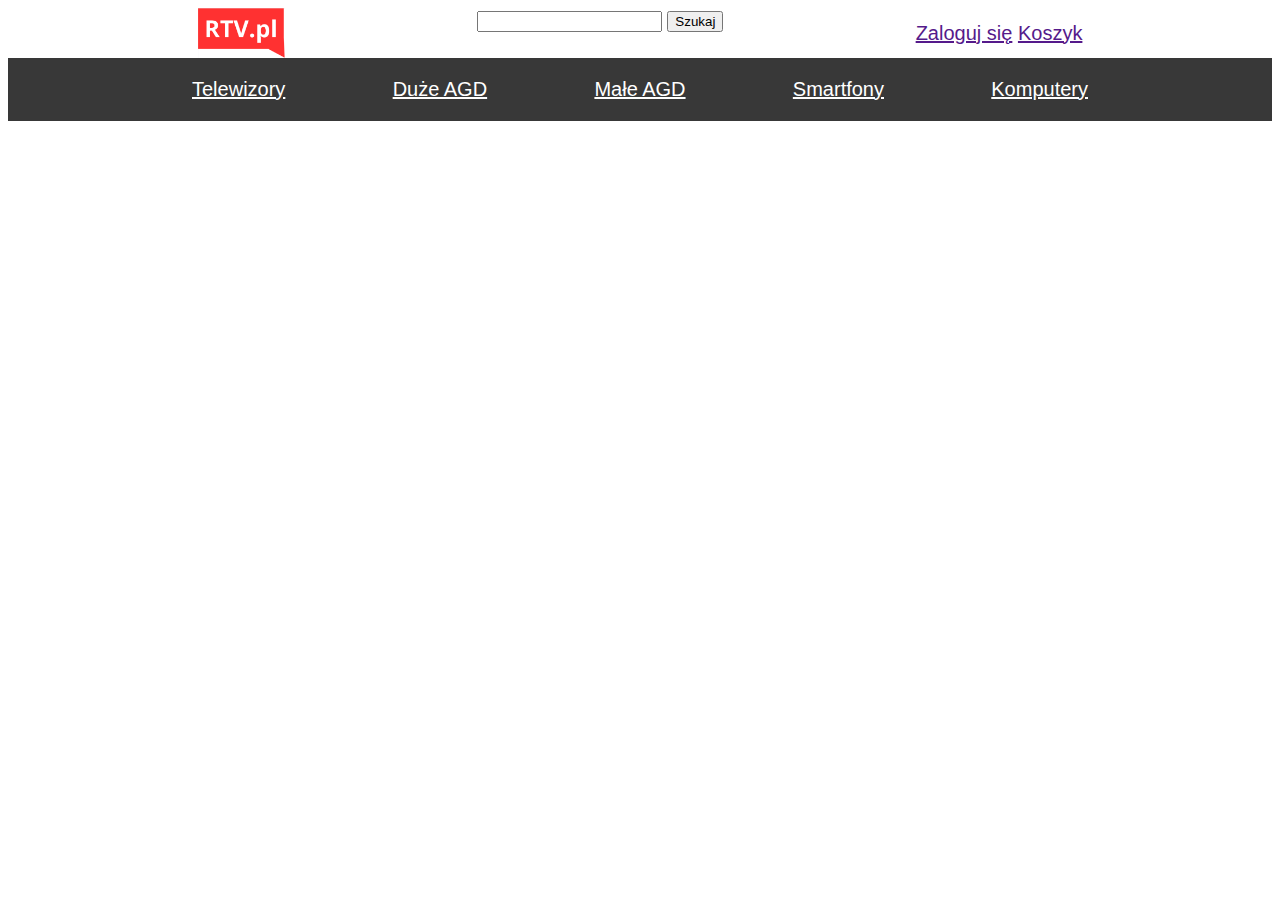
==== index.html @ e5286e43 "Implement header" ====
<!DOCTYPE html>
<html lang="en">

<head>
    <meta charset="UTF-8">
    <meta name="viewport" content="width=device-width, initial-scale=1.0">
    <link href="styles.css" rel="stylesheet">
    <title>Sklep RTV</title>
</head>

<body>
    <div class="top-banner">
        <img src="img/logo.png" alt="Shop logo">
        <div class="search-bar">
            <input type="search">
            <button type="submit">Szukaj</button>
        </div>
        <span>
            <p><a href="">Zaloguj się</a></p>
            <p><a href="">Koszyk</a></p>
        </span>
    </div>
    <div class="nav-wrapper">
        <div class="nav">
            <p><a href="">Telewizory</a></p>
            <p><a href="">Duże AGD</a></p>
            <p>
                <a href="">Małe AGD</a>
            </p>
            <p>
                <a href="">Smartfony</a>
            </p>
            <p>
                <a href="">Komputery</a>
            </p>
        </div>
    </div>
</body>

</html>
---- styles.css ----
:root {
    font-size: 20px;
    font-family: Roboto, Arial, Helvetica, sans-serif;
}

body {
    display: flex;
    flex-direction: column;
    align-items: center;
}

.top-banner {
    width: 70%;
    height: 2.5rem;
    display: flex;
    justify-content: space-between;
    align-items: center;
}

.top-banner>img {
    height: 100%;
    width: auto;
}

.search-bar {
    height: 100%;
}

p {
    display: inline;
}

.nav-wrapper {
    width: 100%;
    background-color: rgb(56, 56, 56);
    display: flex;
    justify-content: center;
}

.nav {
    width: 70vw;
    display: flex;
    justify-content: space-between;
}

.nav a {
    color: white
}
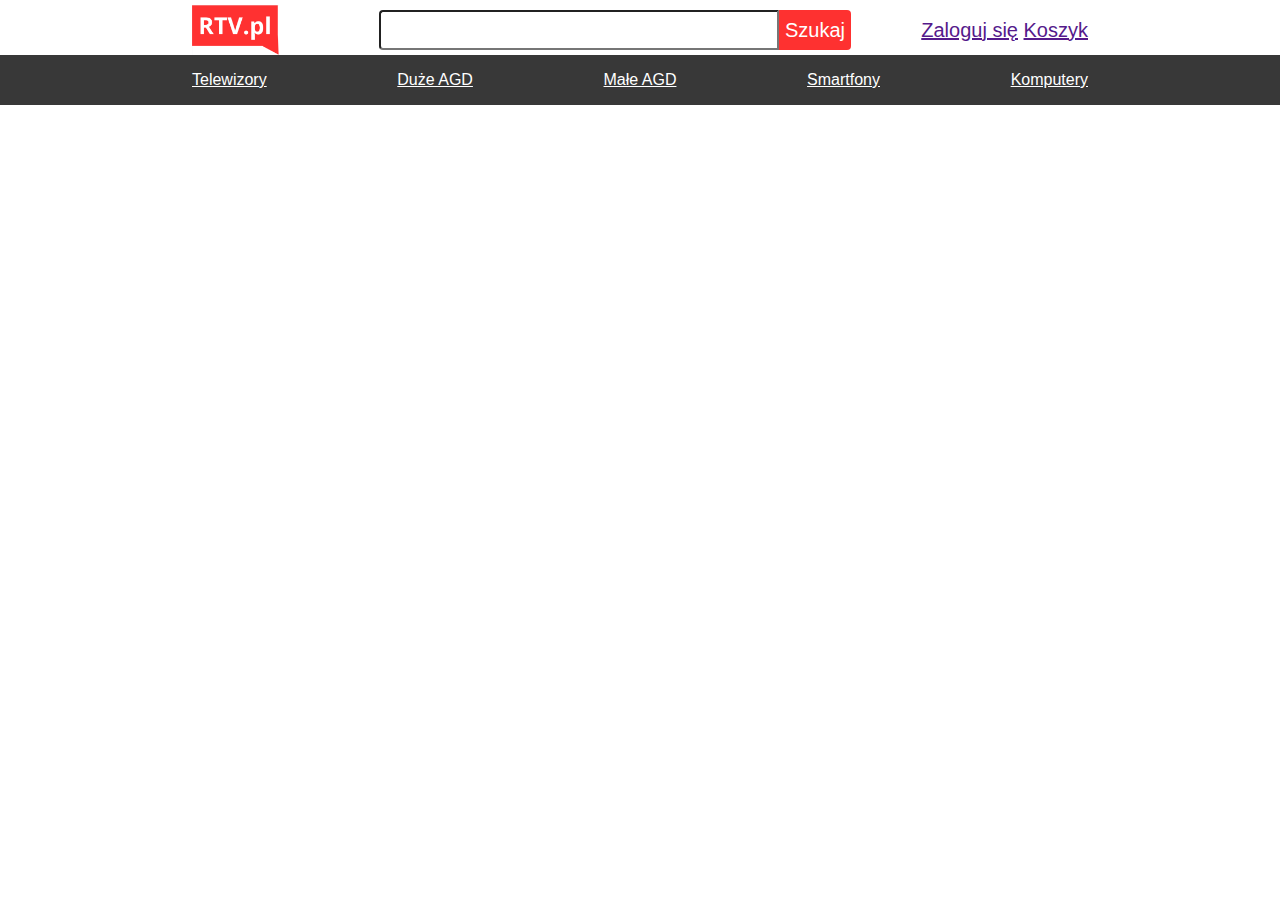
==== commit 29ac0f3e: "Improve searchbar UD" ====
--- a/index.html
+++ b/index.html
@@ -10,10 +10,12 @@
 
 <body>
     <div class="top-banner">
-        <img src="img/logo.png" alt="Shop logo">
-        <div class="search-bar">
-            <input type="search">
-            <button type="submit">Szukaj</button>
+        <div class="left">
+            <img src="img/logo.png" alt="Shop logo">
+            <div class="search-bar">
+                <input type="search">
+                <button type="submit">Szukaj</button>
+            </div>
         </div>
         <span>
             <p><a href="">Zaloguj się</a></p>
--- a/styles.css
+++ b/styles.css
@@ -4,6 +4,7 @@
 }
 
 body {
+    margin: 5px 0;
     display: flex;
     flex-direction: column;
     align-items: center;
@@ -17,13 +18,46 @@
     align-items: center;
 }
 
-.top-banner>img {
+.left {
+    height: 100%;
+    display: flex;
+    gap: 5rem;
+    align-items: center;
+}
+
+.left>img {
     height: 100%;
     width: auto;
 }
 
+.left>* {
+    flex: 0 0 auto;
+}
+
 .search-bar {
     height: 100%;
+    display: flex;
+    align-items: center;
+}
+
+input[type="search"] {
+    appearance: none;
+    height: 80%;
+    width: 20rem;
+    border-radius: 4px 0 0 4px;
+    outline: 0;
+    font-size: 1rem;
+}
+
+.search-bar>button {
+    appearance: none;
+    height: 80%;
+    border: 0;
+    background-color: #fe3130;
+    color: white;
+    font-size: 1rem;
+    border-radius: 0 4px 4px 0;
+    padding: 6px
 }
 
 p {
@@ -43,6 +77,7 @@
     justify-content: space-between;
 }
 
-.nav a {
+.nav * {
+    font-size: 0.8rem;
     color: white
 }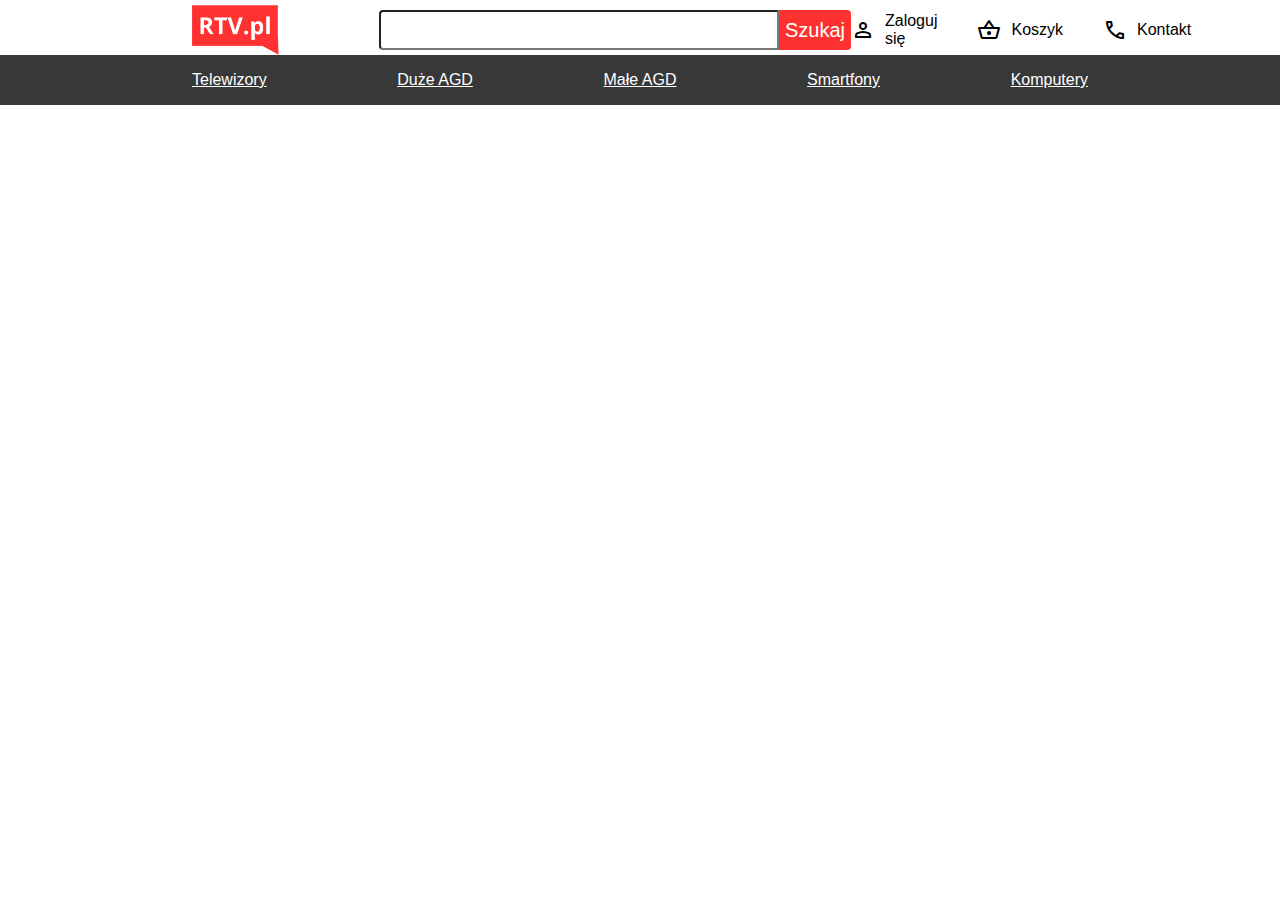
==== commit ce671bb3: "Improve menu UI" ====
--- a/index.html
+++ b/index.html
@@ -5,6 +5,8 @@
     <meta charset="UTF-8">
     <meta name="viewport" content="width=device-width, initial-scale=1.0">
     <link href="styles.css" rel="stylesheet">
+    <link rel="stylesheet"
+        href="https://fonts.googleapis.com/css2?family=Material+Symbols+Outlined:opsz,wght,FILL,GRAD@20..48,100..700,0..1,-50..200" />
     <title>Sklep RTV</title>
 </head>
 
@@ -17,9 +19,16 @@
                 <button type="submit">Szukaj</button>
             </div>
         </div>
-        <span>
-            <p><a href="">Zaloguj się</a></p>
-            <p><a href="">Koszyk</a></p>
+        <span class="menu-wrapper">
+            <p class="menu"><span class="material-symbols-outlined">
+                    person
+                </span><a href="">Zaloguj się</a></p>
+            <p class="menu"><span class="material-symbols-outlined">
+                    shopping_basket
+                </span><a href="">Koszyk</a></p>
+            <p class="menu"><span class="material-symbols-outlined">
+                    call
+                </span><a href="">Kontakt</a></p>
         </span>
     </div>
     <div class="nav-wrapper">
--- a/styles.css
+++ b/styles.css
@@ -80,4 +80,27 @@
 .nav * {
     font-size: 0.8rem;
     color: white
+}
+
+.menu-wrapper {
+    display: flex;
+    align-items: center;
+    gap: 2rem;
+}
+
+.menu {
+    display: flex;
+    align-items: center;
+    flex-wrap: nowrap;
+    gap: 0.5rem;
+    font-size: 0.8rem;
+}
+
+.menu>a {
+    text-decoration: none;
+    color: black;
+}
+
+.menu>a:hover {
+    text-decoration: underline;
 }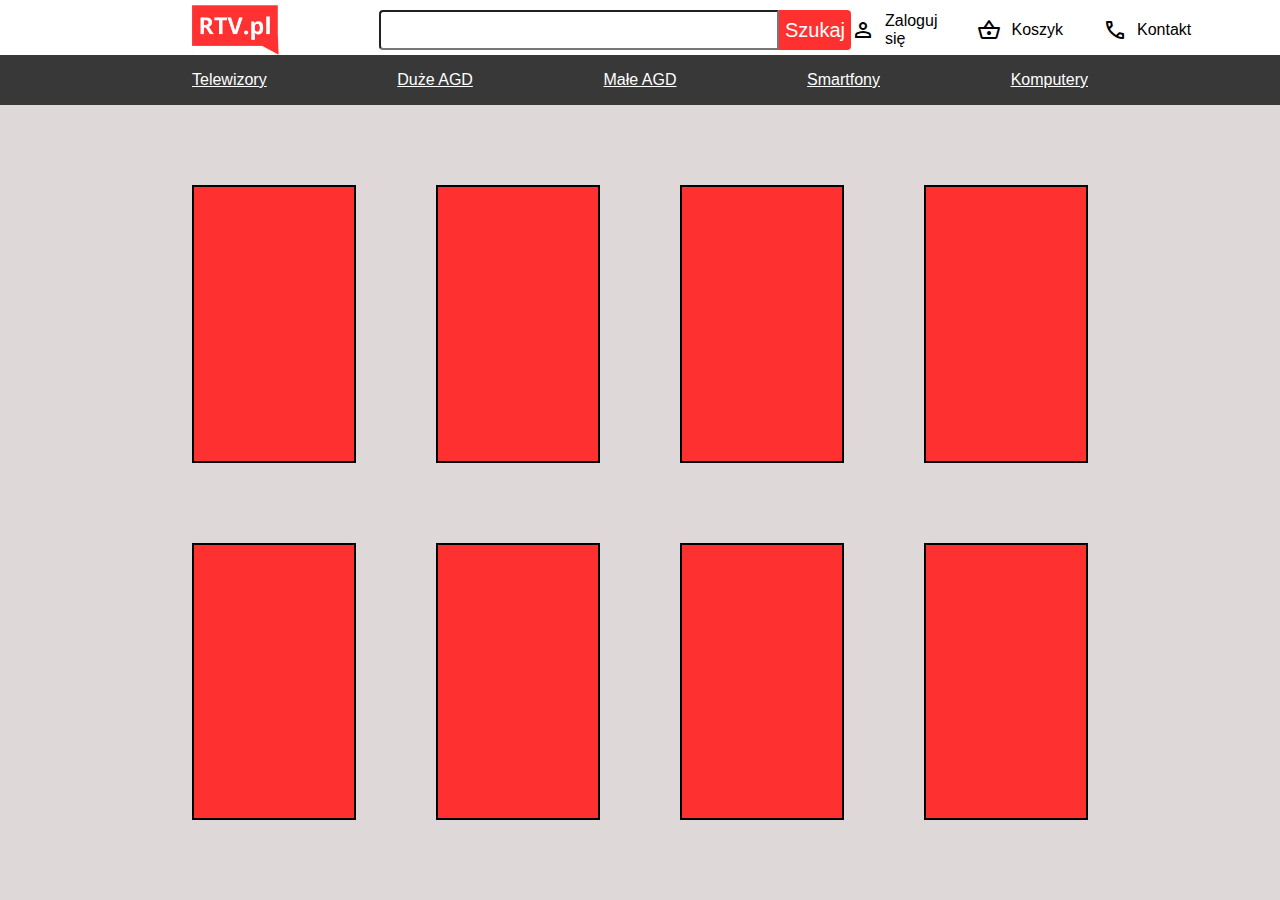
==== commit 3084f912: "Implement main page offer layout" ====
--- a/index.html
+++ b/index.html
@@ -46,6 +46,18 @@
             </p>
         </div>
     </div>
+    <div class="grid-wrapper">
+        <div class="grid">
+            <div class="offer"></div>
+            <div class="offer"></div>
+            <div class="offer"></div>
+            <div class="offer"></div>
+            <div class="offer"></div>
+            <div class="offer"></div>
+            <div class="offer"></div>
+            <div class="offer"></div>
+        </div>
+    </div>
 </body>
 
 </html>--- a/styles.css
+++ b/styles.css
@@ -1,13 +1,17 @@
 :root {
     font-size: 20px;
     font-family: Roboto, Arial, Helvetica, sans-serif;
+    --gray-background-color: #ded8d8;
 }
 
 body {
-    margin: 5px 0;
+    padding: 5px 0 0;
+    margin: 0;
     display: flex;
     flex-direction: column;
     align-items: center;
+    height: 100vh;
+    box-sizing: border-box;
 }
 
 .top-banner {
@@ -103,4 +107,29 @@
 
 .menu>a:hover {
     text-decoration: underline;
+}
+
+.grid {
+    flex: 1;
+    width: 70vw;
+    display: grid;
+    gap: 4rem;
+    grid-template-columns: repeat(4, 1fr);
+    padding: 4rem 0;
+}
+
+.grid-wrapper {
+    flex: 1;
+    width: 100%;
+    display: flex;
+    flex-direction: column;
+    align-items: center;
+    background-color: var(--gray-background-color);
+}
+
+.offer {
+    background-color: #fe3130;
+    height: 5fr;
+    border: 2px solid black;
+    padding: 20px;
 }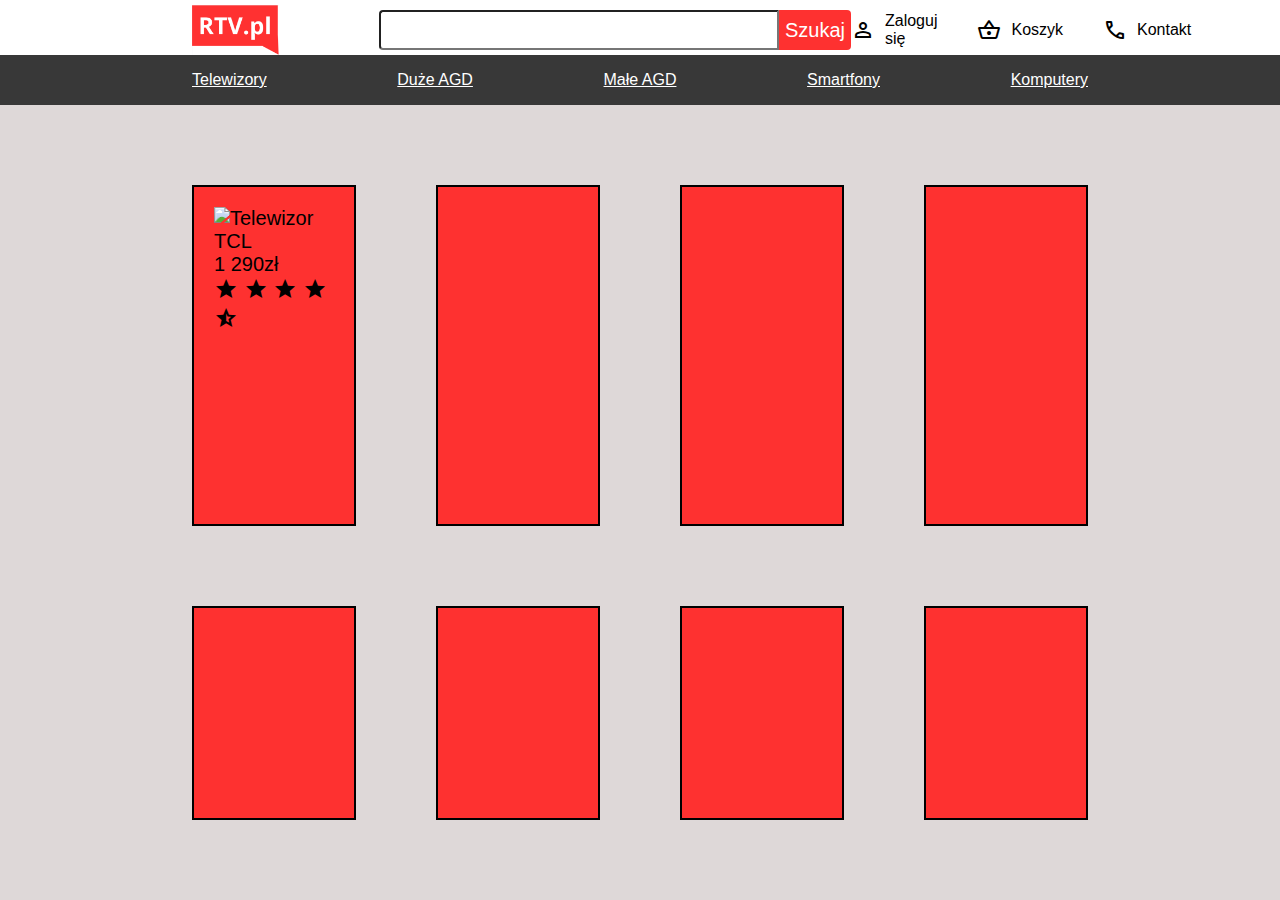
==== commit 73410eba: "Display item on main page" ====
--- a/index.html
+++ b/index.html
@@ -48,7 +48,29 @@
     </div>
     <div class="grid-wrapper">
         <div class="grid">
-            <div class="offer"></div>
+            <div class="offer">
+                <img src="img/tv/TCL_65.png" alt="Telewizor TCL">
+                <div class="offer-details">
+                    <p class="price">1 290zł</p>
+                    <div class="rating">
+                        <span class="material-symbols-outlined" style="font-variation-settings: 'FILL' 1;">
+                            star
+                        </span>
+                        <span class="material-symbols-outlined" style="font-variation-settings: 'FILL' 1;">
+                            star
+                        </span>
+                        <span class="material-symbols-outlined" style="font-variation-settings: 'FILL' 1;">
+                            star
+                        </span>
+                        <span class="material-symbols-outlined" style="font-variation-settings: 'FILL' 1;">
+                            star
+                        </span>
+                        <span class="material-symbols-outlined">
+                            star_half
+                        </span>
+                    </div>
+                </div>
+            </div>
             <div class="offer"></div>
             <div class="offer"></div>
             <div class="offer"></div>
